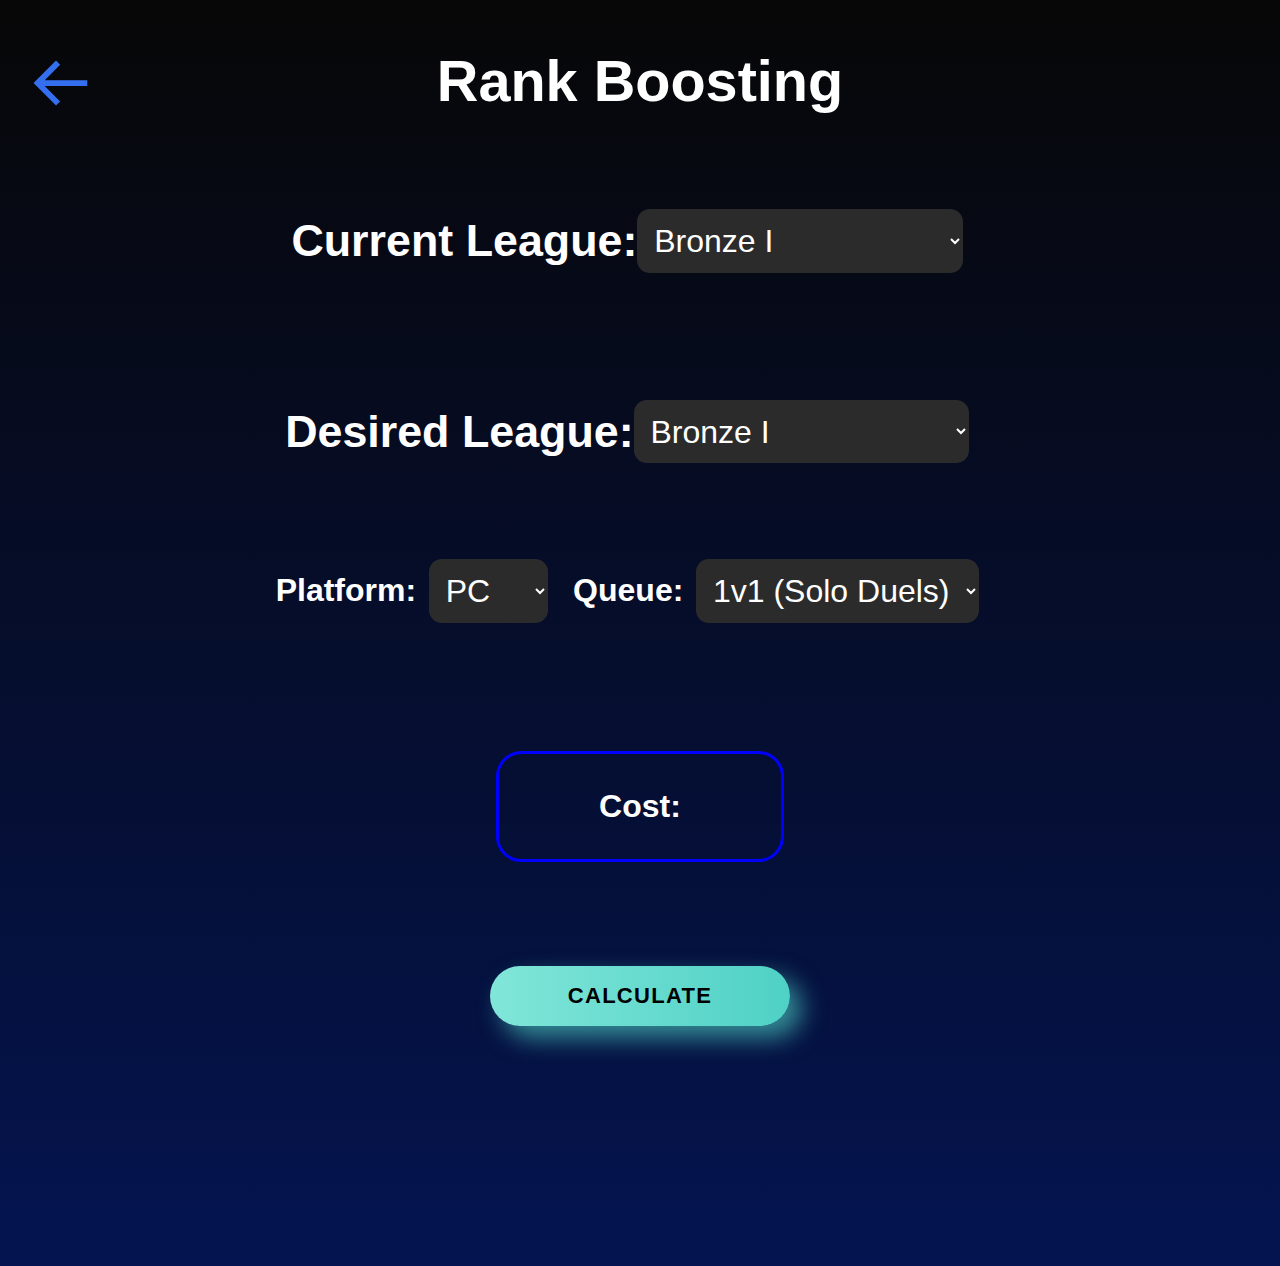
==== services/perks/rank_boosting/rank_boosting.html @ 861776fa "Add files via upload" ====
<!DOCTYPE html>
<html>
  <head>
    <head>
      <meta charset="UTF-8">
      <meta name="viewport" content="width=device-width, initial-scale=1.0">
      <meta http-equiv="X-UA-Compatible" content="ie=edge">
      <title>GameHelpers | Rank Boost</title>
      <link rel="stylesheet" href="/services/perks/rank_boosting/rank_boosting.css">
      <link rel="stylesheet" href="https://cdnjs.cloudflare.com/ajax/libs/font-awesome/6.2.1/css/all.min.css">
      <link rel="icon" href="/images/logo.png" type="image/icon type">
      <link rel="stylesheet" href="https://unpkg.com/boxicons@latest/css/boxicons.min.css">  
    </head>
    
  </head>

  <body>
    <a class="icon" href="/services/perks/perks_rl.html"><i class='bx bx-arrow-back' style="font-size: 70px;"></i></a>

    <h2 class="main_head">Rank Boosting</h2>
    <header>
      <h2>Current League: </h2>
      <select name="current-rank" id="current-rank">
          <option value="Bronze I">Bronze I</option>
          <option value="Bronze II">Bronze II</option>
          <option value="Bronze III">Bronze III</option>
          <option value="Silver I">Silver I</option>
          <option value="Silver II">Silver II</option>
          <option value="Silver III">Silver III</option>
          <option value="Gold I">Gold I</option>
          <option value="Gold II">Gold II</option>
          <option value="Gold III">Gold III</option>
          <option value="Platinum I">Platinum I</option>
          <option value="Platinum II">Platinum II</option>
          <option value="Platinum III">Platinum III</option>
          <option value="Diamond I">Diamond I</option>
          <option value="Diamond II">Diamond II</option>
          <option value="Diamond III">Diamond III</option>
          <option value="Champion I">Champion I</option>
          <option value="Champion II">Champion II</option>
          <option value="Champion III">Champion III</option>
          <option value="Grand Champion I">Grand Champion I</option>
          <option value="Grand Champion II">Grand Champion II</option>
          <option value="Grand Champion III">Grand Champion III</option>
          </select>
          </header>
          <header>
          <h2>Desired League: </h2>
        
          <select name="desired-rank" id="desired-rank">
          <option value="Bronze I">Bronze I</option>
          <option value="Bronze II">Bronze II</option>
          <option value="Bronze III">Bronze III</option>
          <option value="Silver I">Silver I</option>
          <option value="Silver II">Silver II</option>
          <option value="Silver III">Silver III</option>
          <option value="Gold I">Gold I</option>
          <option value="Gold II">Gold II</option>
          <option value="Gold III">Gold III</option>
          <option value="Platinum I">Platinum I</option>
          <option value="Platinum II">Platinum II</option>
          <option value="Platinum III">Platinum III</option>
          <option value="Diamond I">Diamond I</option>
          <option value="Diamond II">Diamond II</option>
          <option value="Diamond III">Diamond III</option>
          <option value="Champion I">Champion I</option>
          <option value="Champion II">Champion II</option>
          <option value="Champion III">Champion III</option>
          <option value="Grand Champion I">Grand Champion I</option>
          <option value="Grand Champion II">Grand Champion II</option>
          <option value="Grand Champion III">Grand Champion III</option>
          <option value="Super Sonic Legend">Super Sonic Legend</option>
          </select>
          </header>
            <div class="options">
                <label for="platform">Platform:</label>
                <select name="platform" id="platform">
                    <option value="PC">PC</option>
                    <option value="PS4">PS4</option>
                    <option value="Xbox">Xbox</option>
                </select>
                <label for="queue">Queue:</label>
                <select name="queue" id="queue">
                    <option value="1v1">1v1 (Solo Duels)</option>
                    <option value="2v2">2v2 (Doubles)</option>
                    <option value="3v3">3v3 (Standard)</option>
                    <option value="Rumble">Rumble</option>
                    <option value="Dropshop">Dropshot</option>
                    <option value="Hoops">Hoops</option>
                    <option value="Snowday">Snowday</option>
                </select>
            </div>
          <div class="card-wrapper">
            <div class="card">
              <h1>Cost: </h1>
          </div>
          </div> 

            <div class="button_class">
              <button id="continue-btn" class="button">Calculate</button>
       
            </div>

  
            
            <div class="button2" id="paypal-payment-button"></div>

            
  
            <script src="https://www.paypal.com/sdk/js?client-id=Abxj4-ZfdWgYsfjcV2_LJvVWpjtgvQeFDkSXPIqaHkMieKnyOd4rSkCnAbRDFK7-T_98Ir7_HdvzWCj6&disable-funding=credit,card"></script>




    <script src="/services/perks/rank_boosting/rank_boosting.js"></script>
  </body>
</html>
---- services/perks/rank_boosting/rank_boosting.css ----
/*
body {
    font-family: Arial, sans-serif;
    margin: 0;
    padding: 0;
    background-image: linear-gradient(rgba(0, 0, 0, 0.972), #041450), url("");
    overflow: scroll;
    color: white;
    }
    .main_head{
      font-size: 50px;
    }
    .container {
    display: flex;
    flex-direction: column;
    justify-content: center;
    align-items: center;
    margin-top: 50px;
    }
    
    h2 {
    font-size: 36px;
    font-weight: bold;
    margin-bottom: 30px;
    text-align: center;
    margin-right: 20px;
    }
    
    .dropdown-container {
    display: flex;
    flex-direction: column;
    justify-content: center;
    align-items: center;
    margin-bottom: 30px;
    }
    
    .dropdown-container label {
    font-size: 24px;
    font-weight: bold;
    margin-right: 10px;
    color: white;
    }
    
    .dropdown-container select {
    font-size: 24px;
    padding: 10px;
    border-radius: 10px;
    border: none;
    background-color: #2b2b2b;
    margin-right: 10px;
    color: white;
    }
    
    .button_class {
    display: flex;
    justify-content: center;
    align-items: center;
    margin-bottom: 40px;
    
    }
    
    button {
    font-size: 5vmin;
    padding: .5em 1em;
    background: #fff;
    border: 0px solid #A0AEC0;
    margin: .1em;
    transition: none;
    box-shadow: 0 0 0 #BEE3F8;
    transform: translateY(0);
    cursor: pointer;
    margin-right: 20px;
    margin-left: 25px;
    border-radius: 20px;
    color: black;
    }
    
    .card-wrapper {
    display: flex;
    justify-content: center;
    align-items: center;
    margin-top: 100px;
    margin-bottom: 50px;
    }
    
    .card {
    border: 3px solid blue;
    border-radius: 10px;
    padding: 5px 5px;
    width: 200px;
    text-align: center;
    }
    
    .card h1 {
    font-size: 24px;
    font-weight: bold;
    }
    
    header {
    margin-top: 50px;
    display: flex;
    justify-content: center;
    align-items: center;
    }
    
    header h1 {
    font-size: 36px;
    font-weight: bold;
    margin-right: 20px;
    }
    
    select {
    font-size: 24px;
    padding: 10px;
    border-radius: 10px;
    border: none;
    background-color: #2b2b2b;
    margin-right: 20px;
    color: white;
    }
    
    .options {
    display: flex;
    justify-content: center;
    align-items: center;
    margin-top: 50px;
    }
    
    .options label {
    font-size: 24px;
    font-weight: bold;
    margin-right: 10px;
    color: white;
    }
    
  
  
  
    .icon{
      text-decoration: none;
      display: inline-block;
      color: rgb(51, 111, 239);
      position: absolute;
      left: 2%;
      top: 5%;
      transition: 0.5s ease;
      }
  
      .icon:hover{
          color: blue;
      }
  
  
  
  
  
  
  .options select {
    font-size: 24px;
    padding: 10px;
    border-radius: 10px;
    border: none;
    background-color: #2b2b2b;
    margin-right: 10px;
  }
  
  
  
  
  
  
  .button {
    min-width: 300px;
    min-height: 60px;
    font-family: 'Nunito', sans-serif;
    font-size: 22px;
    text-transform: uppercase;
    letter-spacing: 1.3px;
    font-weight: 700;
    color: black;
    background: #4FD1C5;
  background: linear-gradient(90deg, rgba(129,230,217,1) 0%, rgba(79,209,197,1) 100%);
    border: none;
    border-radius: 1000px;
    box-shadow: 12px 12px 24px rgba(79,209,197,.64);
    transition: all 0.3s ease-in-out 0s;
    cursor: pointer;
    outline: none;
    position: relative;
    padding: 10px;
    }
  
  button::before {
  content: '';
    border-radius: 1000px;
    min-width: calc(300px + 12px);
    min-height: calc(60px + 12px);
    border: 6px solid #00FFCB;
    box-shadow: 0 0 60px rgba(0,255,203,.64);
    position: absolute;
    top: 50%;
    left: 50%;
    transform: translate(-50%, -50%);
    opacity: 0;
    transition: all .3s ease-in-out 0s;
  }
  
  .button:hover, .button:focus {
    color: #313133;
    transform: translateY(-6px);
  }
  
  
  button:hover::before, button:focus::before {
    opacity: 1;
  }
  
  button::after {
  
    border: 6px solid #00FFCB;
  }
  
  button:hover::after, button:focus::after {
    animation: none;
    display: none;
  }
  
  
*/












body {
  font-family: Arial, sans-serif;
  margin: 0;
  padding: 0;
  background-image: linear-gradient(rgba(0, 0, 0, 0.972), #041450), url("");
  color: white;
}

.main_head {
  font-size: 4.5vw;
}

.container {
  display: flex;
  flex-direction: column;
  justify-content: center;
  align-items: center;
  margin-top: 5vw;
}

h2 {
  font-size: 3.5vw;
  font-weight: bold;
  margin-bottom: 3vw;
  text-align: center;
}

.dropdown-container {
  display: flex;
  flex-direction: column;
  justify-content: center;
  align-items: center;
  margin-bottom: 3vw;
}

.dropdown-container label {
  font-size: 2.5vw;
  font-weight: bold;
  margin-right: 1vw;
  color: white;
}

.dropdown-container select {
  font-size: 2.5vw;
  padding: 1vw;
  border-radius: 1vw;
  border: none;
  background-color: #2b2b2b;
  margin-right: 1vw;
  color: white;
}


.button_class{
  display: flex;
  justify-content: center;
}
  
.button {
  min-width: 300px;
  min-height: 60px;
  font-family: 'Nunito', sans-serif;
  font-size: 22px;
  text-transform: uppercase;
  letter-spacing: 1.3px;
  font-weight: 700;
  color: black;
  background: #4FD1C5;
background: linear-gradient(90deg, rgba(129,230,217,1) 0%, rgba(79,209,197,1) 100%);
  border: none;
  border-radius: 1000px;
  box-shadow: 12px 12px 24px rgba(79,209,197,.64);
  transition: all 0.3s ease-in-out 0s;
  cursor: pointer;
  outline: none;
  position: relative;
  padding: 10px;
  margin-bottom: 90px;
  margin-top: 40px;
  margin-left: 40px;
  margin-right: 40px;


  }
.button2{
    display: flex;
    align-items: center;
    justify-content: center;
    margin-bottom: 100px;
    margin-top: 50px;
  }
button::before {
content: '';
  border-radius: 1000px;
  min-width: calc(300px + 12px);
  min-height: calc(60px + 12px);
  border: 6px solid #00FFCB;
  box-shadow: 0 0 60px rgba(0,255,203,.64);
  position: absolute;
  top: 50%;
  left: 50%;
  transform: translate(-50%, -50%);
  opacity: 0;
  transition: all .3s ease-in-out 0s;
}

.button:hover, .button:focus {
  color: #313133;
  transform: translateY(-6px);
}


button:hover::before, button:focus::before {
  opacity: 1;
}

button::after {

  border: 6px solid #00FFCB;
}

button:hover::after, button:focus::after {
  animation: none;
  display: none;
}
.card-wrapper {
  display: flex;
  justify-content: center;
  align-items: center;
  margin-top: 10vw;
  margin-bottom: 5vw;
}

.card {
  border: 0.3vw solid blue;
  border-radius: 2vw;
  padding: 1vw 1vw;
  width: 20vw;
  text-align: center;
}

.card h1 {
  font-size: 2.5vw;
  font-weight: bold;
}

header {
  margin-top: 5vw;
  display: flex;
  justify-content: center;
  align-items: center;
}

header h1 {
  font-size: 3.5vw;
  font-weight: bold;
  margin-right: 2vw;
}

select {
  font-size: 2.5vw;
  padding: 1vw;
  border-radius: 1vw;
  border: none;
  background-color: #2b2b2b;
  margin-right: 2vw;
  color: white;
}

.options {
  display: flex;
  justify-content: center;
  align-items: center;
  margin-top: 5vw;
}

.options label {
  font-size: 2.5vw;
  font-weight: bold;
  margin-right: 1vw;
  color: white;
}

.icon {
  text-decoration: none;
  display: inline-block;
  color: rgb(51, 111, 239);
  position: absolute;
  margin-left: 2%;
  margin-top: 0px;
}


@media screen and (max-width: 768px) {
  .main_head {
  font-size: 7vw;
  }
  
  h2 {
  font-size: 5vw;
  margin-bottom: 5vw;
  }
  
  .dropdown-container label {
  font-size: 4vw;
  margin-right: 2vw;
  }
  
  .dropdown-container select {
  font-size: 4vw;
  padding: 2vw;
  margin-right: 2vw;
  border-radius: 2vw;
  }
  .button_class{
    display: flex;
    flex-direction: column;
  }
  .button {
  font-size: 5vw; 
  color: black;
  margin: 30px;
  }
  
  .card {
  border: 0.5vw solid blue;
  border-radius: 4vw;
  padding: 2vw 2vw;
  width: 80vw;
  margin-bottom: 5vw;
  }
  
  .card h1 {
  font-size: 6vw;
  }
  
  header {
  margin-top: 10vw;
  margin-bottom: 5vw;
  flex-direction: column;
  align-items: center;
  }
  
  header h1 {
  font-size: 7vw;
  margin-bottom: 2vw;
  }
  
  select {
  font-size: 4vw;
  padding: 2vw;
  border-radius: 2vw;
  margin-right: 2vw;
  }
  
  .options label {
  font-size: 4vw;
  margin-right: 2vw;
  }
  
  .icon {
  font-size: 4vw;
  left: 1vw;
  top: 0vw;
  }
  }
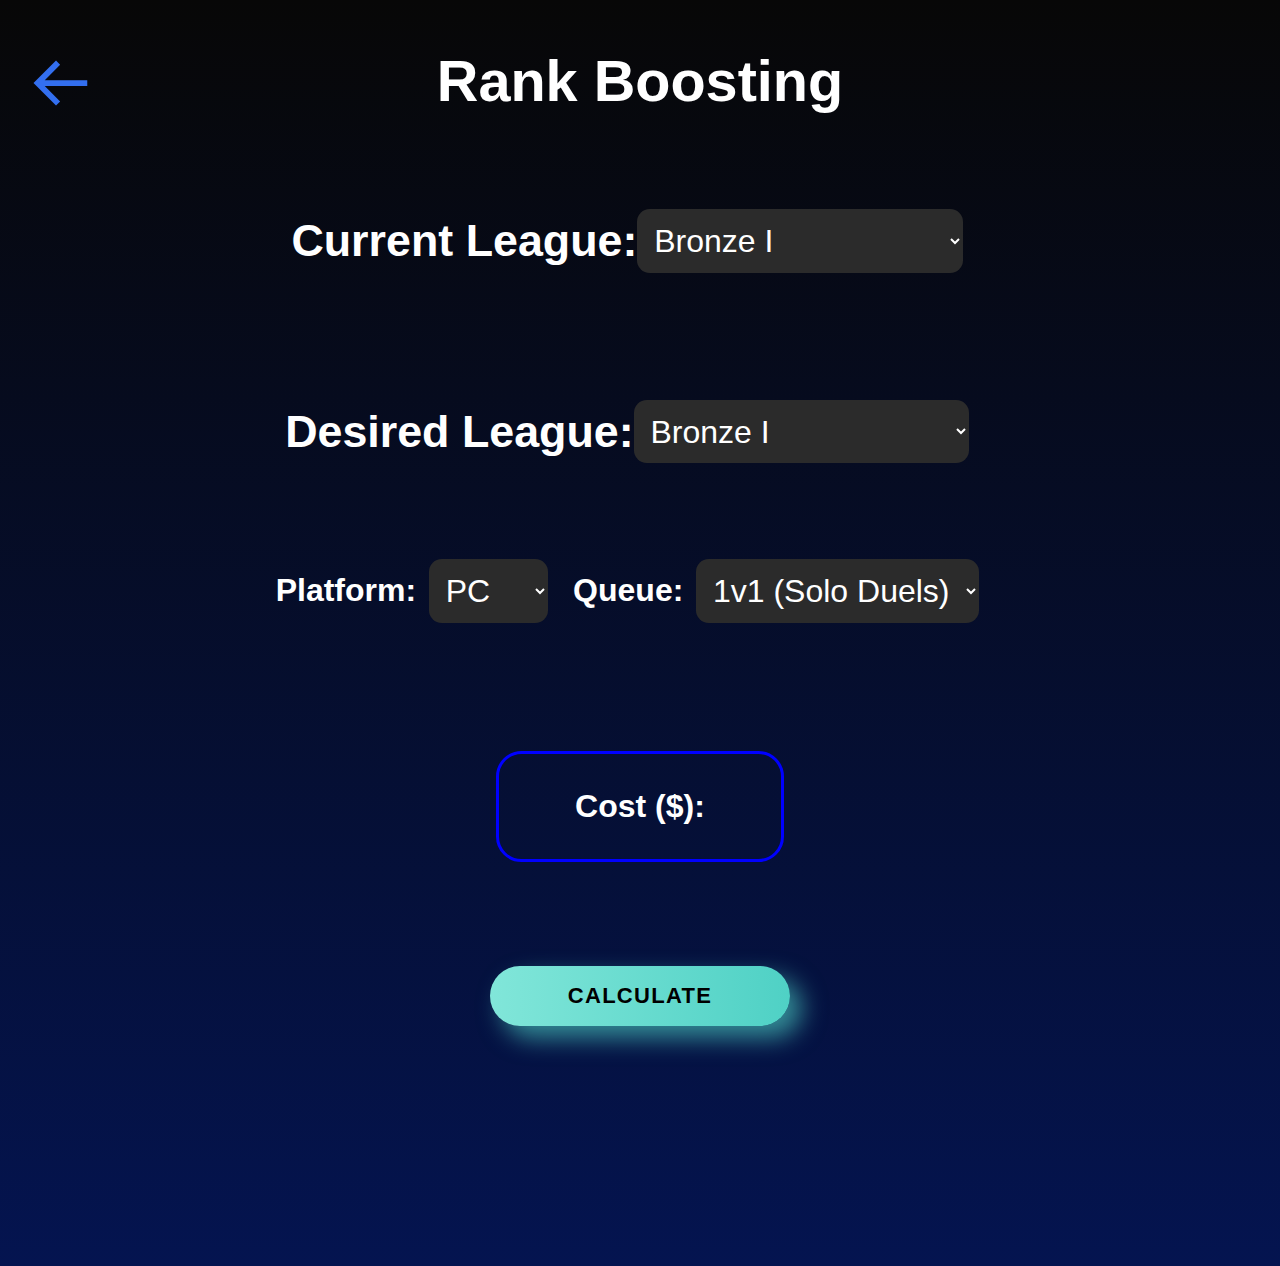
==== commit 3ef568fe: "adding currency dollar" ====
--- a/services/perks/rank_boosting/rank_boosting.html
+++ b/services/perks/rank_boosting/rank_boosting.html
@@ -93,7 +93,7 @@
             </div>
           <div class="card-wrapper">
             <div class="card">
-              <h1>Cost: </h1>
+              <h1>Cost ($): </h1>
           </div>
           </div> 
 
